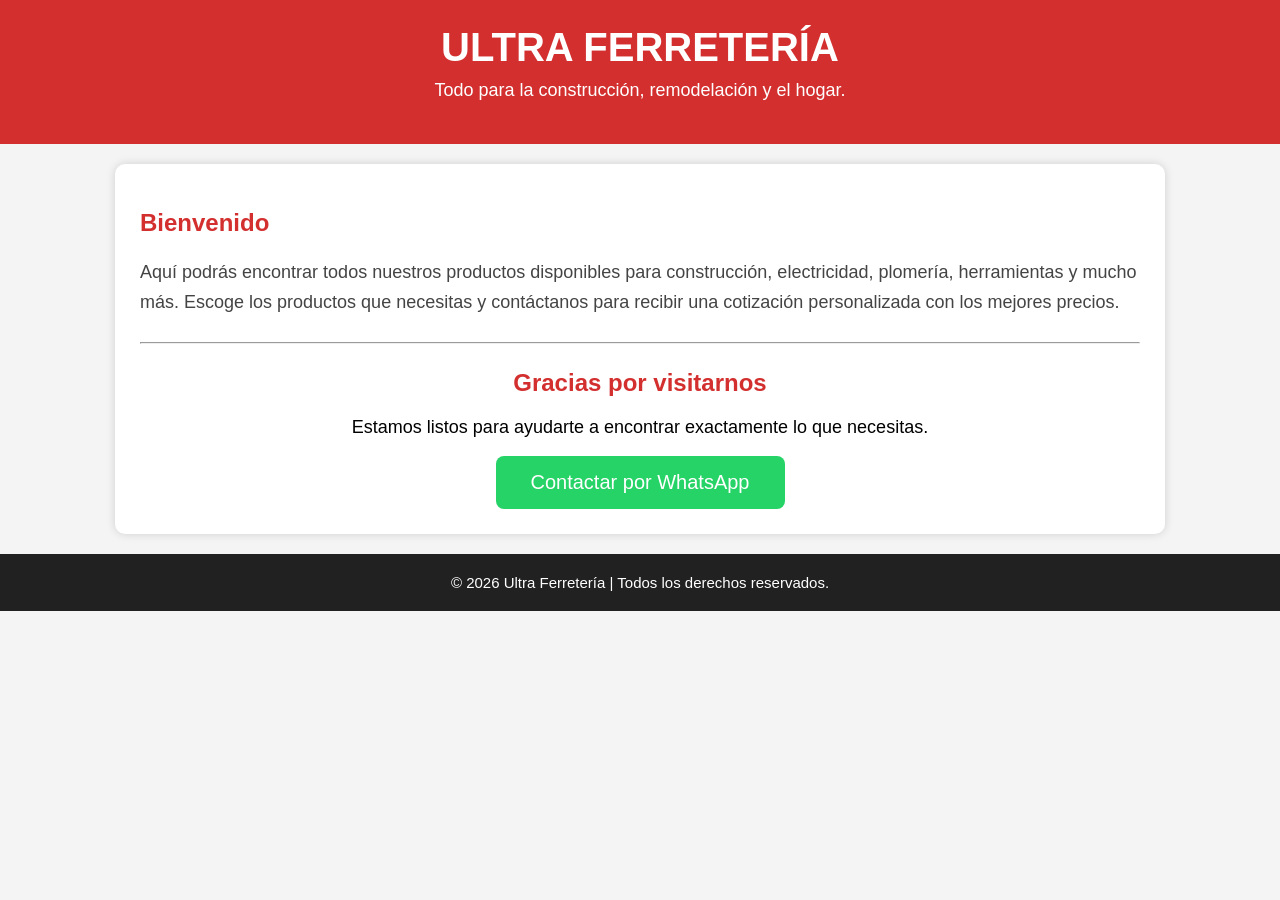
==== index.html @ ca56f69c "Add files via upload" ====
<!DOCTYPE html>
<html lang="es">

<head>
    <meta charset="UTF-8">
    <meta name="viewport" content="width=device-width, initial-scale=1.0">
    <title>Ultra Ferretería</title>
</head>

<body style="margin:0;font-family:Arial,Helvetica,sans-serif;background:#f4f4f4;">

    <div style="background:#d32f2f;color:white;padding:25px;text-align:center;">
        <h1 style="margin:0;font-size:40px;">ULTRA FERRETERÍA</h1>
        <p style="margin-top:10px;font-size:18px;">Todo para la construcción, remodelación y el hogar.</p>
    </div>
    <div
        style="background:white;margin:20px auto;padding:25px;border-radius:10px;width:90%;max-width:1000px;box-shadow:0 0 10px rgba(0,0,0,.15);">
        <h2 style="color:#d32f2f;">Bienvenido</h2>
        <p style="font-size:18px;line-height:30px;color:#444;">Aquí podrás encontrar todos nuestros productos
            disponibles para construcción, electricidad, plomería, herramientas y mucho más. Escoge los productos que
            necesitas y contáctanos para recibir una cotización personalizada con los mejores precios.</p>
        <!-- <hr style="margin:25px 0;">
        <h2 style="color:#d32f2f;">Categorías</h2>
        <ul style="font-size:18px;line-height:35px;">
            <li>Herramientas Manuales</li>
            <li>Material Eléctrico</li>
            <li>Hogar</li>
        </ul> -->

        <!-- <hr style="margin:25px 0;">

        <div style="background:#e3f2fd;padding:20px;border-radius:8px;">
            <h2 style="margin-top:0;color:#1565c0;">Contáctanos</h2>
            <p style="font-size:18px;">
                WhatsApp: <strong>60400000</strong><br>
                Dirección: <strong>Oruro, Mercado</strong><br>
                Horario:<br>Lunes a Viernes: 08:00 - 18:30<br>Sábado: 08:00 - 15:00
            </p>
        </div> -->

        <hr style="margin:25px 0;">

        <div style="text-align:center;">
            <h2 style="color:#d32f2f;">Gracias por visitarnos</h2>
            <p style="font-size:18px;">Estamos listos para ayudarte a encontrar exactamente lo que necesitas.</p>
            <button
                style="background:#25D366;color:white;border:none;padding:15px 35px;font-size:20px;border-radius:8px;cursor:pointer;">Contactar
                por WhatsApp</button>
        </div>
    </div>

    <div style="background:#212121;color:white;text-align:center;padding:20px;font-size:15px;">© 2026 Ultra Ferretería |
        Todos los derechos reservados.</div>

</body>

</html>
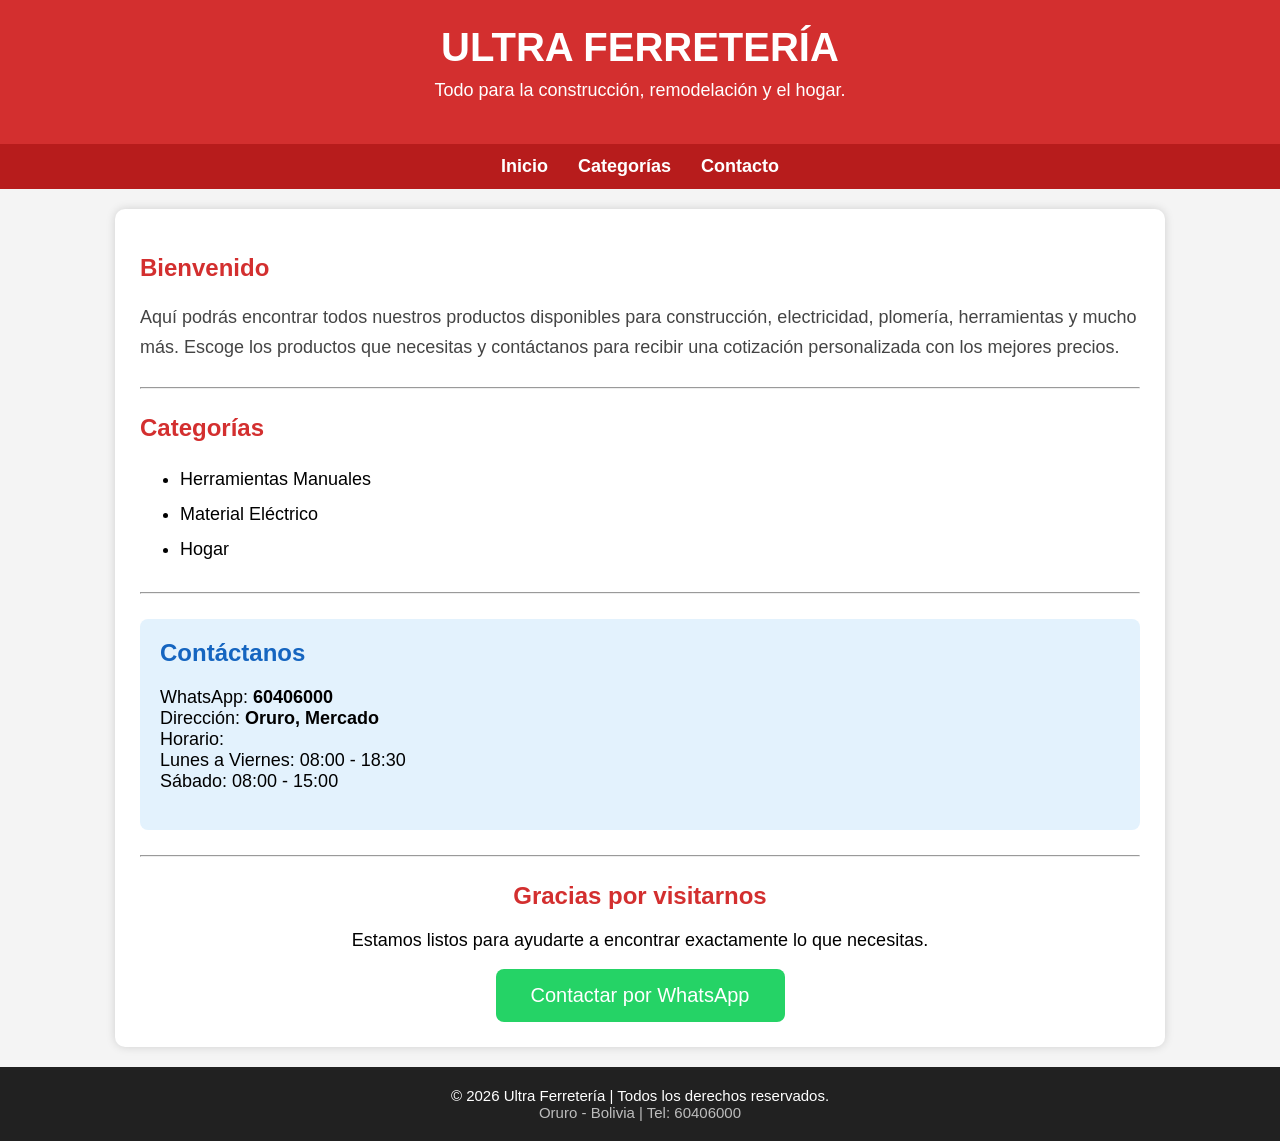
==== commit 6b317be4: "Actualizacion semantica" ====
--- a/index.html
+++ b/index.html
@@ -8,49 +8,67 @@
 </head>
 
 <body style="margin:0;font-family:Arial,Helvetica,sans-serif;background:#f4f4f4;">
-
-    <div style="background:#d32f2f;color:white;padding:25px;text-align:center;">
+    <header style="background:#d32f2f;color:white;padding:25px;text-align:center;">
         <h1 style="margin:0;font-size:40px;">ULTRA FERRETERÍA</h1>
         <p style="margin-top:10px;font-size:18px;">Todo para la construcción, remodelación y el hogar.</p>
-    </div>
-    <div
+    </header>
+
+    <nav
+        style="background:#b71c1c;padding:12px 20px;text-align:center;display:flex;justify-content:center;gap:30px;flex-wrap:wrap;">
+        <a href="#" style="color:white;text-decoration:none;font-weight:bold;font-size:18px;">Inicio</a>
+        <a href="#categoria" style="color:white;text-decoration:none;font-weight:bold;font-size:18px;">Categorías</a>
+        <a href="#contacto" style="color:white;text-decoration:none;font-weight:bold;font-size:18px;">Contacto</a>
+    </nav>
+
+    <main
         style="background:white;margin:20px auto;padding:25px;border-radius:10px;width:90%;max-width:1000px;box-shadow:0 0 10px rgba(0,0,0,.15);">
-        <h2 style="color:#d32f2f;">Bienvenido</h2>
-        <p style="font-size:18px;line-height:30px;color:#444;">Aquí podrás encontrar todos nuestros productos
-            disponibles para construcción, electricidad, plomería, herramientas y mucho más. Escoge los productos que
-            necesitas y contáctanos para recibir una cotización personalizada con los mejores precios.</p>
-        <!-- <hr style="margin:25px 0;">
-        <h2 style="color:#d32f2f;">Categorías</h2>
-        <ul style="font-size:18px;line-height:35px;">
-            <li>Herramientas Manuales</li>
-            <li>Material Eléctrico</li>
-            <li>Hogar</li>
-        </ul> -->
 
-        <!-- <hr style="margin:25px 0;">
+        <section>
+            <h2 style="color:#d32f2f;">Bienvenido</h2>
+            <p style="font-size:18px;line-height:30px;color:#444;">Aquí podrás encontrar todos nuestros productos
+                disponibles para construcción, electricidad, plomería, herramientas y mucho más. Escoge los productos
+                que
+                necesitas y contáctanos para recibir una cotización personalizada con los mejores precios.</p>
+        </section>
 
-        <div style="background:#e3f2fd;padding:20px;border-radius:8px;">
+        <hr style="margin:25px 0;">
+
+        <section id="categoria">
+            <h2 style="color:#d32f2f;">Categorías</h2>
+            <ul style="font-size:18px;line-height:35px;">
+                <li>Herramientas Manuales</li>
+                <li>Material Eléctrico</li>
+                <li>Hogar</li>
+            </ul>
+        </section>
+
+        <hr style="margin:25px 0;">
+
+        <section style="background:#e3f2fd;padding:20px;border-radius:8px;">
             <h2 style="margin-top:0;color:#1565c0;">Contáctanos</h2>
             <p style="font-size:18px;">
-                WhatsApp: <strong>60400000</strong><br>
+                WhatsApp: <strong>60406000</strong><br>
                 Dirección: <strong>Oruro, Mercado</strong><br>
                 Horario:<br>Lunes a Viernes: 08:00 - 18:30<br>Sábado: 08:00 - 15:00
             </p>
-        </div> -->
+        </section>
 
         <hr style="margin:25px 0;">
 
-        <div style="text-align:center;">
+        <section id="contacto" style="text-align:center;">
             <h2 style="color:#d32f2f;">Gracias por visitarnos</h2>
             <p style="font-size:18px;">Estamos listos para ayudarte a encontrar exactamente lo que necesitas.</p>
             <button
                 style="background:#25D366;color:white;border:none;padding:15px 35px;font-size:20px;border-radius:8px;cursor:pointer;">Contactar
                 por WhatsApp</button>
-        </div>
-    </div>
+        </section>
 
-    <div style="background:#212121;color:white;text-align:center;padding:20px;font-size:15px;">© 2026 Ultra Ferretería |
-        Todos los derechos reservados.</div>
+    </main>
+
+    <footer style="background:#212121;color:white;text-align:center;padding:20px;font-size:15px;">
+        © 2026 Ultra Ferretería | Todos los derechos reservados.<br>
+        <span style="opacity:0.7;">Oruro - Bolivia | Tel: 60406000</span>
+    </footer>
 
 </body>
 
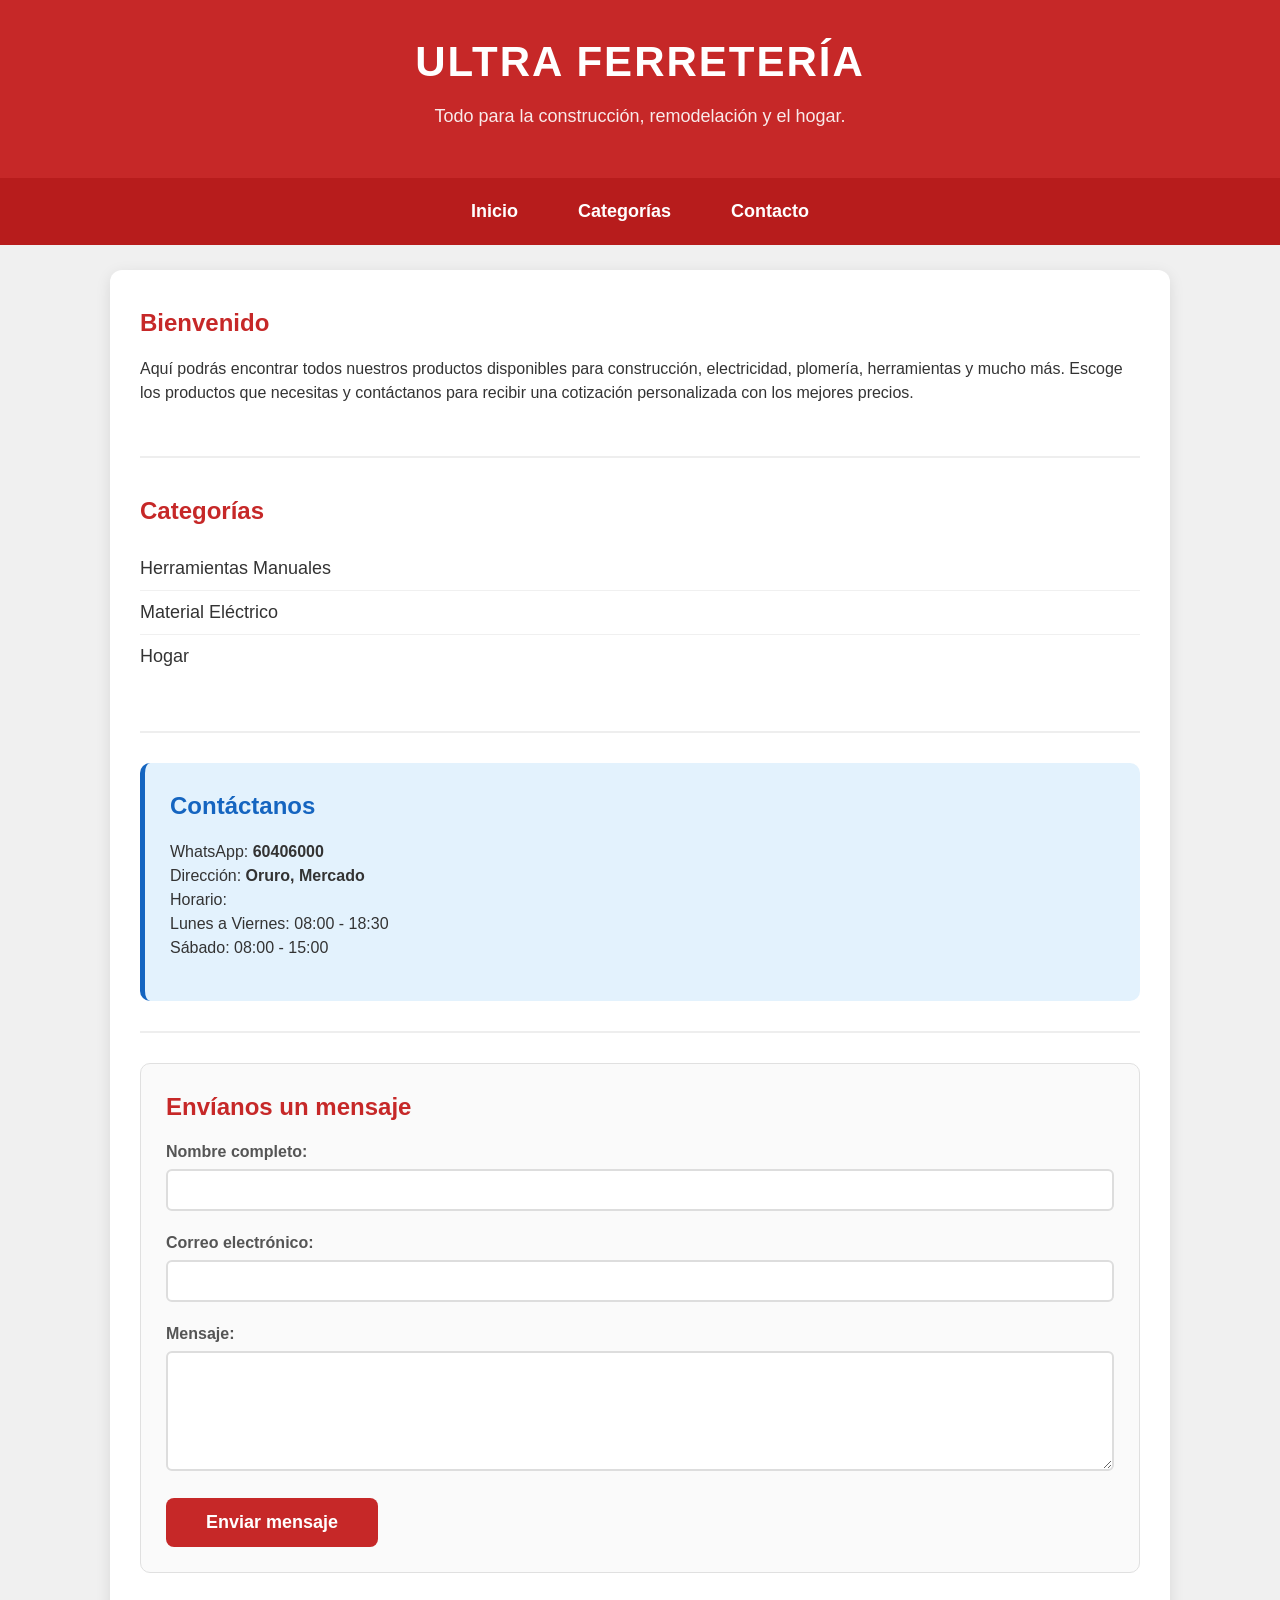
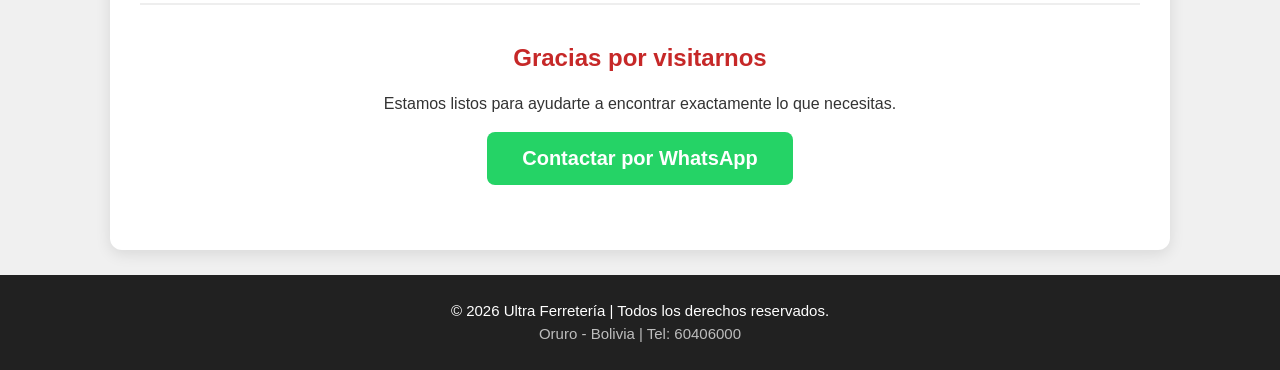
==== commit d2e422ac: "CSS + formulario de contacto" ====
--- a/index.html
+++ b/index.html
@@ -5,71 +5,88 @@
     <meta charset="UTF-8">
     <meta name="viewport" content="width=device-width, initial-scale=1.0">
     <title>Ultra Ferretería</title>
+    <link rel="stylesheet" href="styles.css">
 </head>
 
-<body style="margin:0;font-family:Arial,Helvetica,sans-serif;background:#f4f4f4;">
-    <header style="background:#d32f2f;color:white;padding:25px;text-align:center;">
-        <h1 style="margin:0;font-size:40px;">ULTRA FERRETERÍA</h1>
-        <p style="margin-top:10px;font-size:18px;">Todo para la construcción, remodelación y el hogar.</p>
+<body>
+    <header>
+        <h1>ULTRA FERRETERÍA</h1>
+        <p>Todo para la construcción, remodelación y el hogar.</p>
     </header>
 
-    <nav
-        style="background:#b71c1c;padding:12px 20px;text-align:center;display:flex;justify-content:center;gap:30px;flex-wrap:wrap;">
-        <a href="#" style="color:white;text-decoration:none;font-weight:bold;font-size:18px;">Inicio</a>
-        <a href="#categoria" style="color:white;text-decoration:none;font-weight:bold;font-size:18px;">Categorías</a>
-        <a href="#contacto" style="color:white;text-decoration:none;font-weight:bold;font-size:18px;">Contacto</a>
+    <nav>
+        <a href="#">Inicio</a>
+        <a href="#categoria">Categorías</a>
+        <a href="#contacto">Contacto</a>
     </nav>
 
-    <main
-        style="background:white;margin:20px auto;padding:25px;border-radius:10px;width:90%;max-width:1000px;box-shadow:0 0 10px rgba(0,0,0,.15);">
-
+    <main>
         <section>
-            <h2 style="color:#d32f2f;">Bienvenido</h2>
-            <p style="font-size:18px;line-height:30px;color:#444;">Aquí podrás encontrar todos nuestros productos
-                disponibles para construcción, electricidad, plomería, herramientas y mucho más. Escoge los productos
-                que
-                necesitas y contáctanos para recibir una cotización personalizada con los mejores precios.</p>
+            <h2>Bienvenido</h2>
+            <p>Aquí podrás encontrar todos nuestros productos disponibles para construcción, electricidad, plomería,
+                herramientas y mucho más. Escoge los productos que necesitas y contáctanos para recibir una cotización
+                personalizada con los mejores precios.</p>
         </section>
 
-        <hr style="margin:25px 0;">
+        <hr>
 
         <section id="categoria">
-            <h2 style="color:#d32f2f;">Categorías</h2>
-            <ul style="font-size:18px;line-height:35px;">
+            <h2>Categorías</h2>
+            <ul>
                 <li>Herramientas Manuales</li>
                 <li>Material Eléctrico</li>
                 <li>Hogar</li>
             </ul>
         </section>
 
-        <hr style="margin:25px 0;">
+        <hr>
 
-        <section style="background:#e3f2fd;padding:20px;border-radius:8px;">
-            <h2 style="margin-top:0;color:#1565c0;">Contáctanos</h2>
-            <p style="font-size:18px;">
+        <section class="contacto-info">
+            <h2>Contáctanos</h2>
+            <p>
                 WhatsApp: <strong>60406000</strong><br>
                 Dirección: <strong>Oruro, Mercado</strong><br>
                 Horario:<br>Lunes a Viernes: 08:00 - 18:30<br>Sábado: 08:00 - 15:00
             </p>
         </section>
 
-        <hr style="margin:25px 0;">
+        <hr>
+
+        <section class="formulario-contacto">
+            <h2>Envíanos un mensaje</h2>
+            <form>
+                <div class="form-group">
+                    <label for="nombre">Nombre completo:</label>
+                    <input type="text" id="nombre" name="nombre" required>
+                </div>
+
+                <div class="form-group">
+                    <label for="email">Correo electrónico:</label>
+                    <input type="email" id="email" name="email" required>
+                </div>
+
+                <div class="form-group">
+                    <label for="mensaje">Mensaje:</label>
+                    <textarea id="mensaje" name="mensaje" required></textarea>
+                </div>
+
+                <button type="submit" class="btn-enviar">Enviar mensaje</button>
+            </form>
+        </section>
+
+        <hr>
 
         <section id="contacto" style="text-align:center;">
-            <h2 style="color:#d32f2f;">Gracias por visitarnos</h2>
-            <p style="font-size:18px;">Estamos listos para ayudarte a encontrar exactamente lo que necesitas.</p>
-            <button
-                style="background:#25D366;color:white;border:none;padding:15px 35px;font-size:20px;border-radius:8px;cursor:pointer;">Contactar
-                por WhatsApp</button>
+            <h2>Gracias por visitarnos</h2>
+            <p>Estamos listos para ayudarte a encontrar exactamente lo que necesitas.</p>
+            <button class="btn-whatsapp">Contactar por WhatsApp</button>
         </section>
-
     </main>
 
-    <footer style="background:#212121;color:white;text-align:center;padding:20px;font-size:15px;">
+    <footer>
         © 2026 Ultra Ferretería | Todos los derechos reservados.<br>
-        <span style="opacity:0.7;">Oruro - Bolivia | Tel: 60406000</span>
+        <span>Oruro - Bolivia | Tel: 60406000</span>
     </footer>
-
 </body>
 
 </html>
--- a/styles.css
+++ b/styles.css
@@ -0,0 +1,223 @@
+body {
+    margin: 0;
+    font-family: 'Segoe UI', Tahoma, Geneva, Verdana, sans-serif;
+    background: #f0f0f0;
+    line-height: 1.5;
+    color: #333;
+}
+
+header {
+    background: #c62828;
+    color: white;
+    padding: 30px 20px;
+    text-align: center;
+}
+
+header h1 {
+    margin: 0;
+    font-size: 42px;
+    letter-spacing: 2px;
+}
+
+header p {
+    margin-top: 10px;
+    font-size: 18px;
+    opacity: 0.9;
+}
+
+nav {
+    background: #b71c1c;
+    padding: 15px 20px;
+    display: flex;
+    justify-content: center;
+    gap: 40px;
+    flex-wrap: wrap;
+}
+
+nav a {
+    color: white;
+    text-decoration: none;
+    font-weight: bold;
+    font-size: 18px;
+    padding: 5px 10px;
+    transition: background 0.3s;
+}
+
+nav a:hover {
+    background: rgba(255,255,255,0.2);
+    border-radius: 5px;
+}
+
+main {
+    background: white;
+    margin: 25px auto;
+    padding: 30px;
+    border-radius: 12px;
+    width: 90%;
+    max-width: 1000px;
+    box-shadow: 0 4px 15px rgba(0,0,0,0.1);
+}
+
+section {
+    margin-bottom: 30px;
+    padding: 5px 0;
+}
+
+section h2 {
+    color: #c62828;
+    margin-top: 0;
+    margin-bottom: 15px;
+}
+
+hr {
+    margin: 30px 0;
+    border: 0;
+    border-top: 2px solid #eee;
+}
+
+#categoria ul {
+    list-style: none;
+    padding: 0;
+    font-size: 18px;
+}
+
+#categoria ul li {
+    padding: 8px 0;
+    border-bottom: 1px solid #f0f0f0;
+}
+
+#categoria ul li:last-child {
+    border-bottom: none;
+}
+
+.contacto-info {
+    background: #e3f2fd;
+    padding: 25px;
+    border-radius: 10px;
+    border-left: 5px solid #1565c0;
+}
+
+.contacto-info h2 {
+    color: #1565c0;
+    margin-top: 0;
+}
+
+.formulario-contacto {
+    background: #fafafa;
+    padding: 25px;
+    border-radius: 10px;
+    border: 1px solid #e0e0e0;
+}
+
+.formulario-contacto h2 {
+    color: #c62828;
+}
+
+.form-group {
+    margin-bottom: 20px;
+}
+
+.form-group label {
+    display: block;
+    font-weight: bold;
+    margin-bottom: 5px;
+    color: #555;
+}
+
+.form-group input,
+.form-group textarea {
+    width: 100%;
+    padding: 10px;
+    border: 2px solid #ddd;
+    border-radius: 6px;
+    font-size: 16px;
+    font-family: inherit;
+    box-sizing: border-box;
+    transition: border-color 0.3s;
+}
+
+.form-group input:focus,
+.form-group textarea:focus {
+    border-color: #c62828;
+    outline: none;
+}
+
+.form-group textarea {
+    height: 120px;
+    resize: vertical;
+}
+
+.btn-enviar {
+    background: #c62828;
+    color: white;
+    border: none;
+    padding: 14px 40px;
+    font-size: 18px;
+    border-radius: 8px;
+    cursor: pointer;
+    font-weight: bold;
+    transition: background 0.3s;
+}
+
+.btn-enviar:hover {
+    background: #8e0000;
+}
+
+.btn-whatsapp {
+    background: #25D366;
+    color: white;
+    border: none;
+    padding: 15px 35px;
+    font-size: 20px;
+    border-radius: 8px;
+    cursor: pointer;
+    font-weight: bold;
+    transition: transform 0.2s;
+}
+
+.btn-whatsapp:hover {
+    transform: scale(1.05);
+}
+
+footer {
+    background: #212121;
+    color: white;
+    text-align: center;
+    padding: 25px;
+    font-size: 15px;
+    margin-top: 20px;
+}
+
+footer span {
+    opacity: 0.7;
+}
+
+@media (max-width: 600px) {
+    nav {
+        flex-direction: column;
+        gap: 10px;
+        padding: 15px;
+    }
+    
+    main {
+        padding: 15px;
+        width: 95%;
+        margin: 15px auto;
+    }
+    
+    section {
+        padding: 5px 0;
+    }
+    
+    header h1 {
+        font-size: 28px;
+    }
+    
+    .formulario-contacto {
+        padding: 15px;
+    }
+    
+    .btn-enviar {
+        width: 100%;
+    }
+}
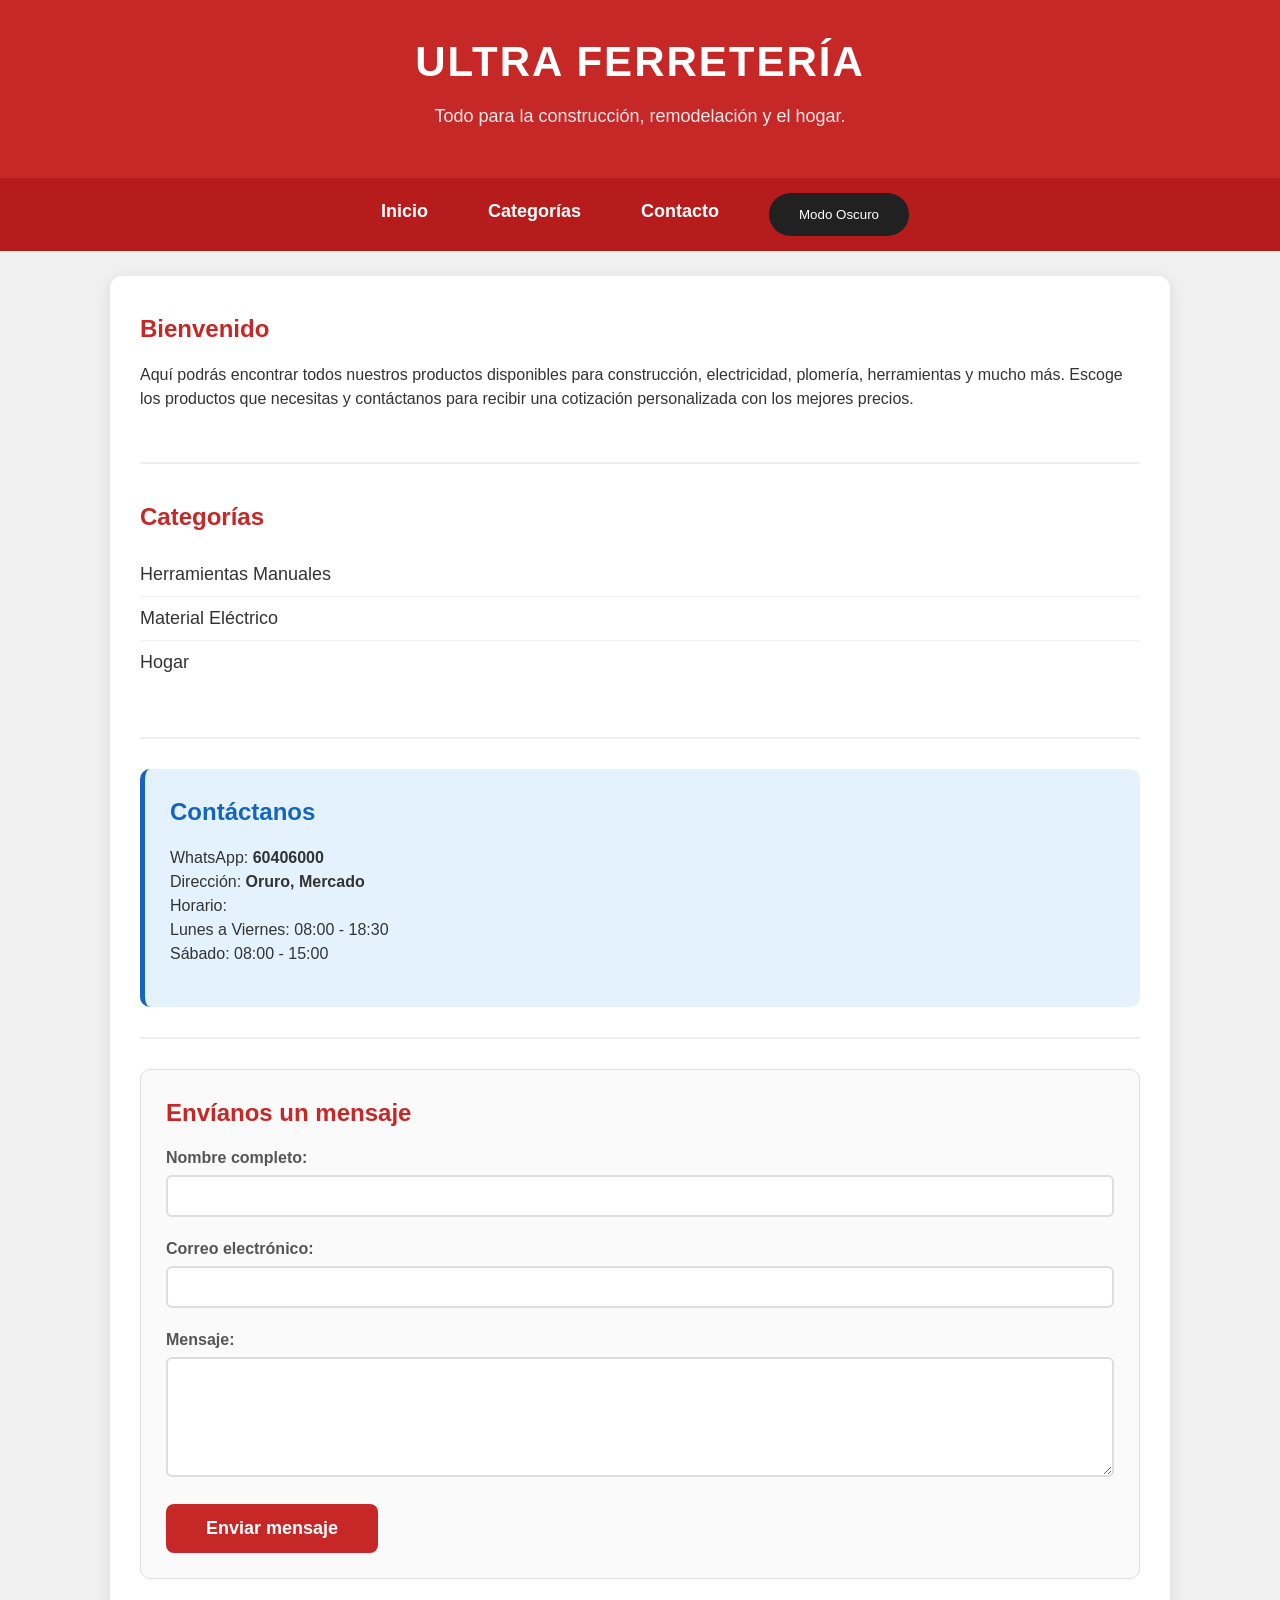
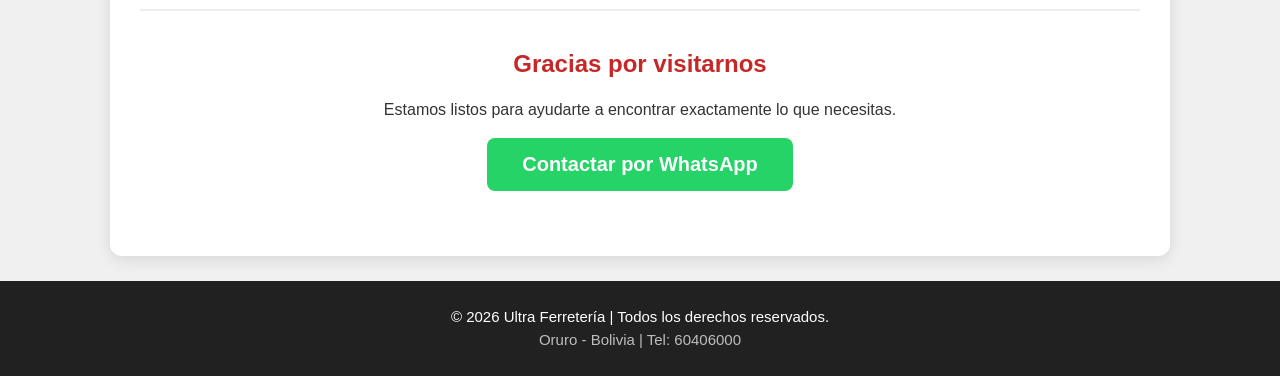
==== commit 474ecce5: "Tu sitio interactivo" ====
--- a/index.html
+++ b/index.html
@@ -18,6 +18,9 @@
         <a href="#">Inicio</a>
         <a href="#categoria">Categorías</a>
         <a href="#contacto">Contacto</a>
+        <button id="modoOscuro" class="btn-modo">
+            Modo Oscuro
+        </button>
     </nav>
 
     <main>
@@ -87,6 +90,8 @@
         © 2026 Ultra Ferretería | Todos los derechos reservados.<br>
         <span>Oruro - Bolivia | Tel: 60406000</span>
     </footer>
+
+    <script src="script.js"></script>
 </body>
 
 </html>
--- a/styles.css
+++ b/styles.css
@@ -220,4 +220,98 @@
     .btn-enviar {
         width: 100%;
     }
+}
+
+
+.btn-modo {
+    background: #212121;
+    color: white;
+    border: none;
+    padding: 14px 30px;
+    border-radius: 50px;
+    cursor: pointer;
+}
+
+.btn-modo:hover {
+    background: #000;
+    transform: scale(1.08);
+}
+
+.btn-modo:active {
+    transform: scale(0.95);
+}
+
+body.oscuro {
+    background: #121212;
+    color: #f5f5f5;
+}
+
+body.oscuro header {
+    background: #7b1e1e;
+}
+
+body.oscuro nav {
+    background: #4b0000;
+}
+
+body.oscuro nav a {
+    color: white;
+}
+
+body.oscuro main {
+    background: #1f1f1f;
+    color: white;
+}
+
+body.oscuro section {
+    background: transparent;
+    color: white;
+}
+
+body.oscuro h2 {
+    color: #ff8a80;
+}
+
+body.oscuro .contacto-info {
+    background: #263238;
+    border-left: 5px solid #64b5f6;
+}
+
+body.oscuro .formulario-contacto {
+    background: #2b2b2b;
+    border: 1px solid #555;
+}
+
+body.oscuro input,
+body.oscuro textarea {
+    background: #3a3a3a;
+    color: white;
+    border: 2px solid #666;
+}
+
+body.oscuro input::placeholder,
+body.oscuro textarea::placeholder {
+    color: #ccc;
+}
+
+body.oscuro label {
+    color: white;
+}
+
+body.oscuro hr {
+    border-top: 2px solid #555;
+}
+
+body.oscuro footer {
+    background: #000;
+    color: white;
+}
+
+body.oscuro .btn-modo {
+    background: #ffd54f;
+    color: #222;
+}
+
+body.oscuro .btn-modo:hover {
+    background: #ffca28;
 }
